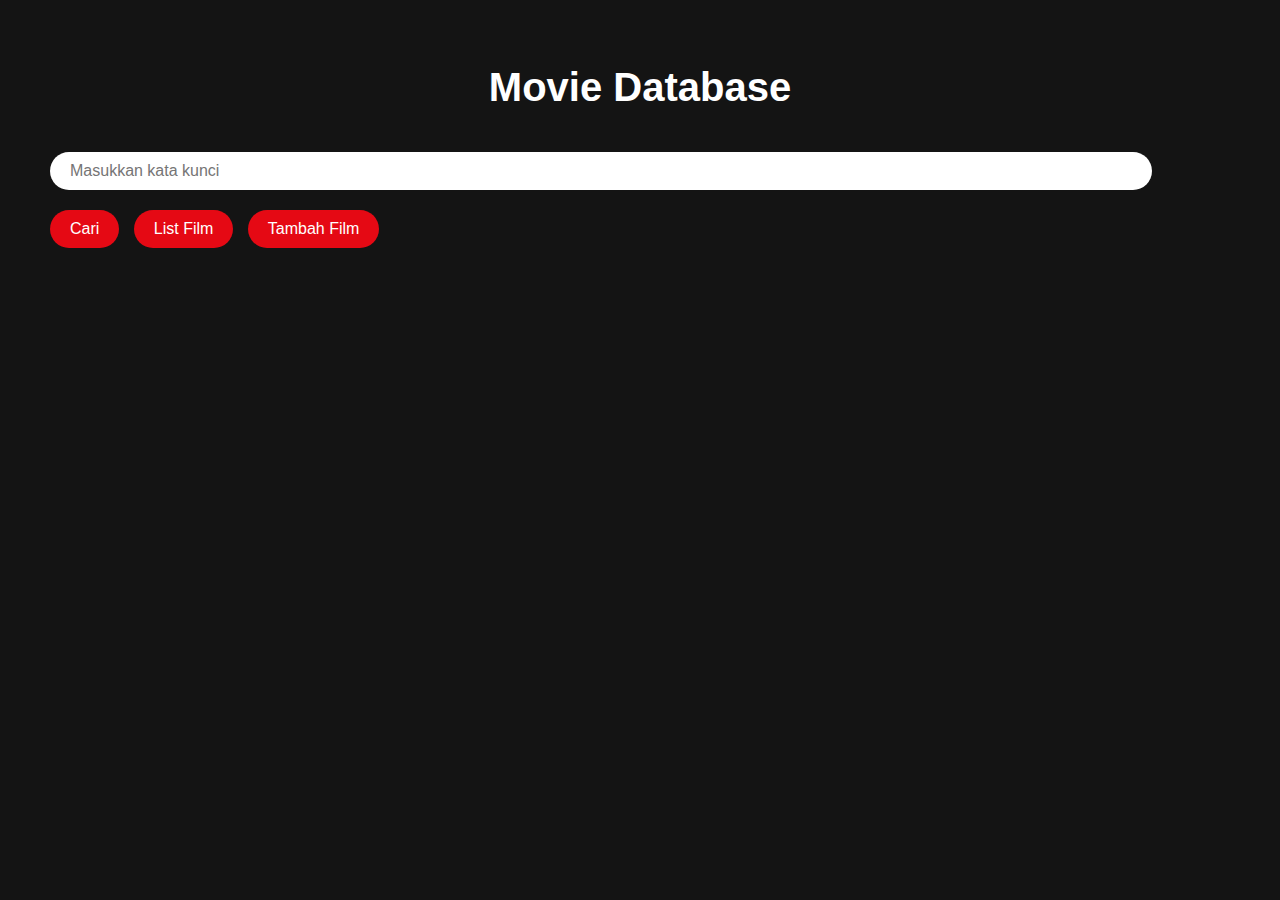
==== index.html @ 7d9f7913 "Add files via upload" ====
<!DOCTYPE html>
<html>

<head>
    <title>Movie Database</title>
    <style>
        /* Style untuk tampilan seperti Netflix */
        body {
            background-color: #141414;
            color: #fff;
            font-family: "Helvetica Neue", Helvetica, Arial, sans-serif;
            margin: 50px;
            padding: 0;
        }

        h1 {
            font-size: 40px;
            padding: 15px;
            text-align: center;
        }

        input[type="text"] {
            background-color: #fff;
            border: none;
            border-radius: 25px;
            font-size: 16px;
            padding: 10px 20px;
            margin-bottom: 20px;
            width: 90%;
            max-width: 100%;
        }

        button {
            background-color: #e50914;
            border: none;
            border-radius: 25px;
            color: #fff;
            cursor: pointer;
            font-size: 16px;
            padding: 10px 20px;
            margin-right: 10px;
        }

        button:hover {
            background-color: #b4060e;
        }

        #result {
            padding: 20px;
        }

        table {
            width: 100%;
            border-collapse: collapse;
            border-spacing: 0;
        }

        th,
        td {
            padding: 15px;
            text-align: left;
            border-bottom: 1px solid #ddd;
        }

        th {
            background-color: #e50914;
            color: #fff;
            font-weight: bold;
            text-transform: uppercase;
        }

        tr:hover {
            background-color: #333;
        }

        td:nth-child(1),
        th:nth-child(1) {
            width: 20%;
        }

        td:nth-child(2),
        th:nth-child(2) {
            width: 10%;
        }

        td:nth-child(3),
        th:nth-child(3) {
            width: 10%;
        }

        td:nth-child(4),
        th:nth-child(4) {
            width: 15%;
        }

        td:nth-child(5),
        th:nth-child(5) {
            width: 35%;
        }

        td:nth-child(6),
        th:nth-child(6) {
            width: 10%;
        }

        td:nth-child(7),
        th:nth-child(7) {
            width: 15%;
        }
    </style>
    <script>
        var movies = [
            {
                judul: "The Shawshank Redemption",
                genre: "Drama",
                tahun_rilis: 1994,
                sutradara: "Frank Darabont",
                sinopsis: "Two imprisoned men bond over a number of years, finding solace and eventual redemption through acts of common decency.",
                rating_imdb: 9.3,
                review: "Excellent movie with great performances."
            },
            {
                judul: "The Dark Knight",
                genre: "Action, Crime, Drama",
                tahun_rilis: 2008,
                sutradara: "Christopher Nolan",
                sinopsis: "When the menace known as The Joker wreaks havoc and chaos on the people of Gotham, Batman must accept one of the greatest psychological and physical tests of his ability to fight injustice.",
                rating_imdb: 9.0,
                review: "A thrilling superhero film with a brilliant performance by Heath Ledger."
            },
            {
                judul: "The Godfather",
                genre: "Crime, Drama",
                tahun_rilis: 1972,
                sutradara: "Francis Ford Coppola",
                sinopsis: "The aging patriarch of an organized crime dynasty transfers control of his clandestine empire to his reluctant son.",
                rating_imdb: 9.2,
                review: "A masterpiece that defined the crime genre."
            },
            {
                judul: "Pulp Fiction",
                genre: "Crime, Drama",
                tahun_rilis: 1994,
                sutradara: "Quentin Tarantino",
                sinopsis: "The lives of two mob hitmen, a boxer, a gangster and his wife, and a pair of diner bandits intertwine in four tales of violence and redemption.",
                rating_imdb: 8.9,
                review: "A stylish and unconventional film with memorable characters."
            },
            {
                judul: "Fight Club",
                genre: "Drama",
                tahun_rilis: 1999,
                sutradara: "David Fincher",
                sinopsis: "An insomniac office worker and a devil-may-care soapmaker form an underground fight club that evolves into something much, much more.",
                rating_imdb: 8.8,
                review: "A thought-provoking film that challenges societal norms."
            },
            {
                judul: "Forrest Gump",
                genre: "Drama, Romance",
                tahun_rilis: 1994,
                sutradara: "Robert Zemeckis",
                sinopsis: "The presidencies of Kennedy and Johnson, the Vietnam War, the Watergate scandal and other historical events unfold through the perspective of an Alabama man with an IQ of 75.",
                rating_imdb: 8.8,
                review: "A heartwarming film with an unforgettable character."
            },
            {
                judul: "Inception",
                genre: "Action, Adventure, Sci-Fi",
                tahun_rilis: 2010,
                sutradara: "Christopher Nolan",
                sinopsis: "A thief who steals corporate secrets through the use of dream-sharing technology is given the inverse task of planting an idea into the mind of a C.E.O.",
                rating_imdb: 8.7,
                review: "An intelligent and mind-bending film with stunning visuals."
            },
            {
                judul: "The Matrix",
                genre: "Action, Sci-Fi",
                tahun_rilis: 1999,
                sutradara: "Lana Wachowski, Lilly Wachowski",
                sinopsis: "A computer hacker learns from mysterious rebels about the true nature of his reality and his role in the war against its controllers.",
                rating_imdb: 8.7,
                review: "A groundbreaking film with groundbreaking visual effects."
            },
            {
                judul: "Goodfellas",
                genre: "Biography, Crime, Drama",
                tahun_rilis: 1990,
                sutradara: "Martin Scorsese",
                sinopsis: "The story of Henry Hill and his life in the mob, covering his relationship with his wife Karen Hill and his mob partners Jimmy Conway and Tommy DeVito.",
                rating_imdb: 8.7,
                review: "A gritty and compelling film about the mob."
            },
            {
                judul: "The Silence of the Lambs",
                genre: "Crime, Drama, Thriller",
                tahun_rilis: 1991,
                sutradara: "Jonathan Demme",
                sinopsis: "A young F.B.I. cadet must confide in an incarcerated and manipulative killer to receive his help on catching another serial killer who skins his victims.",
                rating_imdb: 8.6,
                review: "A suspenseful and chilling film with unforgettable performances."
            },
            {
                judul: "The Avengers",
                genre: "Action, Adventure, Sci-Fi",
                tahun_rilis: 2012,
                sutradara: "Joss Whedon",
                sinopsis: "Earth's mightiest heroes must come together and learn to fight as a team if they are going to stop the mischievous Loki and his alien army from enslaving humanity.",
                rating_imdb: 8.0,
                review: "An epic superhero team-up with thrilling action sequences."
            },
            {
                judul: "The Lion King",
                genre: "Animation, Adventure, Drama",
                tahun_rilis: 1994,
                sutradara: "Roger Allers, Rob Minkoff",
                sinopsis: "A young lion prince flees his kingdom after the murder of his father while learning the true meaning of responsibility and bravery.",
                rating_imdb: 8.5,
                review: "A classic animated film with memorable songs and characters."
            },
            {
                judul: "Interstellar",
                genre: "Adventure, Drama, Sci-Fi",
                tahun_rilis: 2014,
                sutradara: "Christopher Nolan",
                sinopsis: "A team of explorers travel through a wormhole in space in an attempt to ensure humanity's survival.",
                rating_imdb: 8.6,
                review: "A visually stunning and thought-provoking sci-fi masterpiece."
            },
            {
                judul: "Jurassic Park",
                genre: "Action, Adventure, Sci-Fi",
                tahun_rilis: 1993,
                sutradara: "Steven Spielberg",
                sinopsis: "During a preview tour, a theme park suffers a major power breakdown that allows its cloned dinosaur exhibits to run amok.",
                rating_imdb: 8.1,
                review: "A thrilling and groundbreaking film with realistic dinosaurs."
            },
            {
                judul: "Titanic",
                genre: "Drama, Romance",
                tahun_rilis: 1997,
                sutradara: "James Cameron",
                sinopsis: "A seventeen-year-old aristocrat falls in love with a kind but poor artist aboard the luxurious, ill-fated R.M.S. Titanic.",
                rating_imdb: 7.8,
                review: "A tragic and epic romance set against the backdrop of the Titanic."
            }
        ]; 

        // Fungsi untuk mencari film berdasarkan kata kunci
        function cariFilm() {
            var keyword = document.getElementById("keyword").value.toLowerCase();

            var result = document.getElementById("result");
            result.innerHTML = ""; // Reset hasil pencarian sebelumnya

            var filteredMovies = movies.filter(function (movie) {
                return (
                    movie.judul.toLowerCase().includes(keyword) ||
                    movie.genre.toLowerCase().includes(keyword) ||
                    movie.tahun_rilis.toString().includes(keyword) ||
                    movie.sutradara.toLowerCase().includes(keyword) ||
                    movie.sinopsis.toLowerCase().includes(keyword) ||
                    movie.rating_imdb.toString().includes(keyword) ||
                    movie.review.toLowerCase().includes(keyword)
                );
            });

            if (filteredMovies.length > 0) {
                result.innerHTML = `
                    <table>
                        <tr>
                            <th>Judul</th>
                            <th>Genre</th>
                            <th>Tahun Rilis</th>
                            <th>Sutradara</th>
                            <th>Sinopsis</th>
                            <th>Rating IMDb</th>
                            <th>Review</th>
                        </tr>
                        ${filteredMovies
                            .map(function (movie) {
                                return `
                                    <tr>
                                        <td>${movie.judul}</td>
                                        <td>${movie.genre}</td>
                                        <td>${movie.tahun_rilis}</td>
                                        <td>${movie.sutradara}</td>
                                        <td>${movie.sinopsis}</td>
                                        <td>${movie.rating_imdb}</td>
                                        <td>${movie.review}</td>
                                    </tr>
                                `;
                            })
                            .join("")}
                    </table>
                `;
            } else {
                result.innerHTML = "Tidak ada film yang sesuai.";
            }
        }

        // Fungsi untuk menampilkan semua film
        function tampilkanSemuaFilm() {
            var result = document.getElementById("result");
            result.innerHTML = ""; // Reset hasil pencarian sebelumnya

            if (movies.length > 0) {
                result.innerHTML = `
                    <table>
                        <tr>
                            <th>Judul</th>
                            <th>Genre</th>
                            <th>Tahun Rilis</th>
                            <th>Sutradara</th>
                            <th>Sinopsis</th>
                            <th>Rating IMDb</th>
                            <th>Review</th>
                        </tr>
                        ${movies
                            .map(function (movie) {
                                return `
                                    <tr>
                                        <td>${movie.judul}</td>
                                        <td>${movie.genre}</td>
                                        <td>${movie.tahun_rilis}</td>
                                        <td>${movie.sutradara}</td>
                                        <td>${movie.sinopsis}</td>
                                        <td>${movie.rating_imdb}</td>
                                        <td>${movie.review}</td>
                                    </tr>
                                `;
                            })
                            .join("")}
                    </table>
                `;
            } else {
                result.innerHTML = "Tidak ada film yang tersedia.";
            }
        }

        // Fungsi untuk menambahkan film baru
        function tambahFilm() {
            var judul = prompt("Masukkan judul film:");
            var genre = prompt("Masukkan genre film:");
            var tahun_rilis = prompt("Masukkan tahun rilis film:");
            var sutradara = prompt("Masukkan sutradara film:");
            var sinopsis = prompt("Masukkan sinopsis film:");
            var rating_imdb = prompt("Masukkan rating IMDb film:");
            var review = prompt("Masukkan review film:");

            var movie = {
                judul: judul,
                genre: genre,
                tahun_rilis: tahun_rilis,
                sutradara: sutradara,
                sinopsis: sinopsis,
                rating_imdb: rating_imdb,
                review: review
            };

            movies.push(movie);
        }
    </script>
</head>

<body>
    <h1>Movie Database</h1>

    <input type="text" id="keyword" placeholder="Masukkan kata kunci">
    <button onclick="cariFilm()">Cari</button>
    <button onclick="tampilkanSemuaFilm()">List Film</button>
    <button onclick="tambahFilm()">Tambah Film</button>

    <div id="result"></div>
</body>

</html>
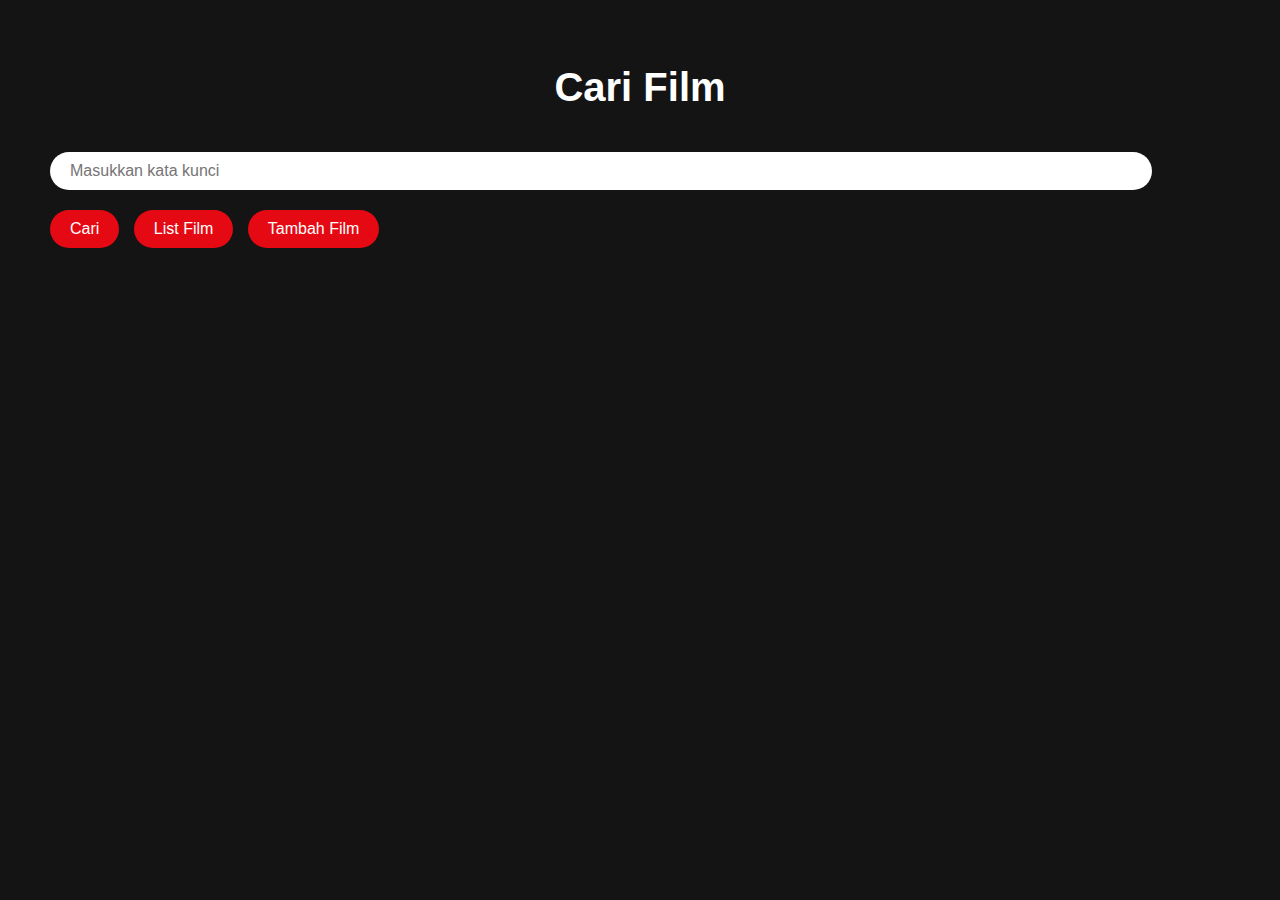
==== commit 29ec4d7a: "Update index.html" ====
--- a/index.html
+++ b/index.html
@@ -2,9 +2,8 @@
 <html>
 
 <head>
-    <title>Movie Database</title>
+    <title>Cari Film</title>
     <style>
-        /* Style untuk tampilan seperti Netflix */
         body {
             background-color: #141414;
             color: #fff;
@@ -365,7 +364,7 @@
 </head>
 
 <body>
-    <h1>Movie Database</h1>
+    <h1>Cari Film</h1>
 
     <input type="text" id="keyword" placeholder="Masukkan kata kunci">
     <button onclick="cariFilm()">Cari</button>
@@ -375,4 +374,4 @@
     <div id="result"></div>
 </body>
 
-</html>+</html>
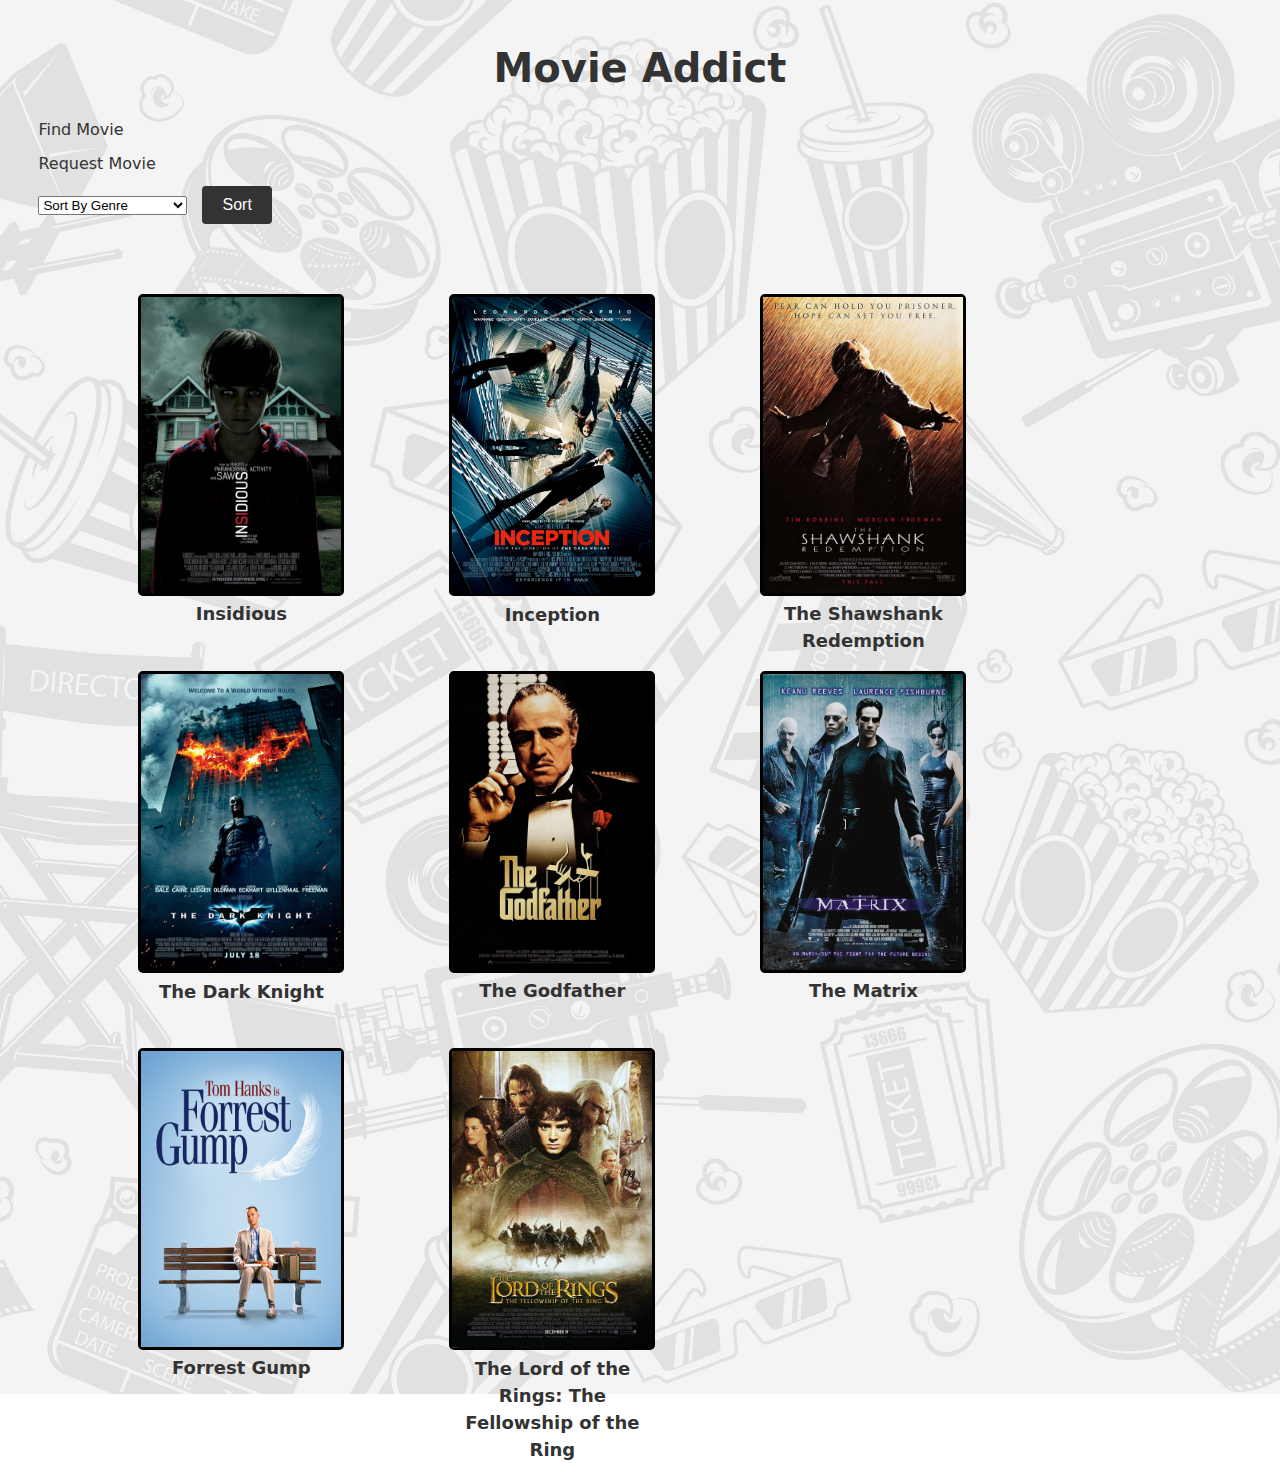
==== commit 08bcd77e: "Add files via upload" ====
--- a/index.html
+++ b/index.html
@@ -1,377 +1,71 @@
 <!DOCTYPE html>
 <html>
+<head>
+  <title>Movie Addict</title>
+  <link rel="stylesheet" href="style.css">
+</head>
+<body>
+  <h1>Movie Addict</h1>
+  <p><a href="search.html">Find Movie</a></p>
+  <p><a href="add.html">Request Movie</a></p>
+  <select id="sortOption">
+    <option value="genre">Sort By Genre</option>
+    <option value="rating">Sort By Rating</option>
+    <option value="year">Sort By Release Year</option>
+  </select>
+  <button onclick="sortFilms()">Sort</button>
 
-<head>
-    <title>Cari Film</title>
-    <style>
-        body {
-            background-color: #141414;
-            color: #fff;
-            font-family: "Helvetica Neue", Helvetica, Arial, sans-serif;
-            margin: 50px;
-            padding: 0;
-        }
+  <ul id="filmList">
+    <li><img src="insidious.jpg" alt="7.5" data-year="2010" width="200"><a href="detail.html?id=1">Insidious</a></li>
+    <li><img src="inception.jpg" alt="8.8" data-year="2010" width="200"><a href="detail.html?id=2">Inception</a></li>
+    <li><img src="shawshank.jpg" alt="9.3" data-year="1994" width="200" height="296"><a href="detail.html?id=3">The Shawshank Redemption</a></li>
+    <li><img src="dark_knight.jpg" alt="9.0" data-year="2008" width="200"><a href="detail.html?id=4">The Dark Knight</a></li>
+    <li><img src="godfather.jpg" alt="9.2" data-year="1972" width="200" height="296"><a href="detail.html?id=5">The Godfather</a></li>
+    <li><img src="matrix.jpg" alt="8.7" data-year="1999" width="200" height="296"><a href="detail.html?id=6">The Matrix</a></li>
+    <li><img src="forest_gump.jpg" alt="8.8" data-year="1994" width="200" height="296"><a href="detail.html?id=7">Forrest Gump</a></li>
+    <li><img src="tlotr.jpg" alt="8.8" data-year="2001" width="200"><a href="detail.html?id=8">The Lord of the Rings: The Fellowship of the Ring</a></li>
+  </ul>
 
-        h1 {
-            font-size: 40px;
-            padding: 15px;
-            text-align: center;
-        }
+  <script>
+    function sortFilms() {
+      var sortOption = document.getElementById("sortOption").value;
 
-        input[type="text"] {
-            background-color: #fff;
-            border: none;
-            border-radius: 25px;
-            font-size: 16px;
-            padding: 10px 20px;
-            margin-bottom: 20px;
-            width: 90%;
-            max-width: 100%;
-        }
+      var filmList = document.getElementById("filmList");
+      var films = Array.from(filmList.children);
 
-        button {
-            background-color: #e50914;
-            border: none;
-            border-radius: 25px;
-            color: #fff;
-            cursor: pointer;
-            font-size: 16px;
-            padding: 10px 20px;
-            margin-right: 10px;
-        }
+      if (sortOption === "genre") {
+        films.sort(function(a, b) {
+          var genreA = a.querySelector("a").innerText.toUpperCase();
+          var genreB = b.querySelector("a").innerText.toUpperCase();
 
-        button:hover {
-            background-color: #b4060e;
-        }
+          if (genreA < genreB) {
+            return -1;
+          }
+          if (genreA > genreB) {
+            return 1;
+          }
+          return 0;
+        });
+      } else if (sortOption === "rating") {
+        films.sort(function(a, b) {
+          var ratingA = parseFloat(a.querySelector("img").getAttribute("alt"));
+          var ratingB = parseFloat(b.querySelector("img").getAttribute("alt"));
 
-        #result {
-            padding: 20px;
-        }
+          return ratingB - ratingA;
+        });
+      } else if (sortOption === "year") {
+        films.sort(function(a, b) {
+          var yearA = parseInt(a.querySelector("img").getAttribute("data-year"));
+          var yearB = parseInt(b.querySelector("img").getAttribute("data-year"));
 
-        table {
-            width: 100%;
-            border-collapse: collapse;
-            border-spacing: 0;
-        }
+          return yearA - yearB;
+        });
+      }
 
-        th,
-        td {
-            padding: 15px;
-            text-align: left;
-            border-bottom: 1px solid #ddd;
-        }
-
-        th {
-            background-color: #e50914;
-            color: #fff;
-            font-weight: bold;
-            text-transform: uppercase;
-        }
-
-        tr:hover {
-            background-color: #333;
-        }
-
-        td:nth-child(1),
-        th:nth-child(1) {
-            width: 20%;
-        }
-
-        td:nth-child(2),
-        th:nth-child(2) {
-            width: 10%;
-        }
-
-        td:nth-child(3),
-        th:nth-child(3) {
-            width: 10%;
-        }
-
-        td:nth-child(4),
-        th:nth-child(4) {
-            width: 15%;
-        }
-
-        td:nth-child(5),
-        th:nth-child(5) {
-            width: 35%;
-        }
-
-        td:nth-child(6),
-        th:nth-child(6) {
-            width: 10%;
-        }
-
-        td:nth-child(7),
-        th:nth-child(7) {
-            width: 15%;
-        }
-    </style>
-    <script>
-        var movies = [
-            {
-                judul: "The Shawshank Redemption",
-                genre: "Drama",
-                tahun_rilis: 1994,
-                sutradara: "Frank Darabont",
-                sinopsis: "Two imprisoned men bond over a number of years, finding solace and eventual redemption through acts of common decency.",
-                rating_imdb: 9.3,
-                review: "Excellent movie with great performances."
-            },
-            {
-                judul: "The Dark Knight",
-                genre: "Action, Crime, Drama",
-                tahun_rilis: 2008,
-                sutradara: "Christopher Nolan",
-                sinopsis: "When the menace known as The Joker wreaks havoc and chaos on the people of Gotham, Batman must accept one of the greatest psychological and physical tests of his ability to fight injustice.",
-                rating_imdb: 9.0,
-                review: "A thrilling superhero film with a brilliant performance by Heath Ledger."
-            },
-            {
-                judul: "The Godfather",
-                genre: "Crime, Drama",
-                tahun_rilis: 1972,
-                sutradara: "Francis Ford Coppola",
-                sinopsis: "The aging patriarch of an organized crime dynasty transfers control of his clandestine empire to his reluctant son.",
-                rating_imdb: 9.2,
-                review: "A masterpiece that defined the crime genre."
-            },
-            {
-                judul: "Pulp Fiction",
-                genre: "Crime, Drama",
-                tahun_rilis: 1994,
-                sutradara: "Quentin Tarantino",
-                sinopsis: "The lives of two mob hitmen, a boxer, a gangster and his wife, and a pair of diner bandits intertwine in four tales of violence and redemption.",
-                rating_imdb: 8.9,
-                review: "A stylish and unconventional film with memorable characters."
-            },
-            {
-                judul: "Fight Club",
-                genre: "Drama",
-                tahun_rilis: 1999,
-                sutradara: "David Fincher",
-                sinopsis: "An insomniac office worker and a devil-may-care soapmaker form an underground fight club that evolves into something much, much more.",
-                rating_imdb: 8.8,
-                review: "A thought-provoking film that challenges societal norms."
-            },
-            {
-                judul: "Forrest Gump",
-                genre: "Drama, Romance",
-                tahun_rilis: 1994,
-                sutradara: "Robert Zemeckis",
-                sinopsis: "The presidencies of Kennedy and Johnson, the Vietnam War, the Watergate scandal and other historical events unfold through the perspective of an Alabama man with an IQ of 75.",
-                rating_imdb: 8.8,
-                review: "A heartwarming film with an unforgettable character."
-            },
-            {
-                judul: "Inception",
-                genre: "Action, Adventure, Sci-Fi",
-                tahun_rilis: 2010,
-                sutradara: "Christopher Nolan",
-                sinopsis: "A thief who steals corporate secrets through the use of dream-sharing technology is given the inverse task of planting an idea into the mind of a C.E.O.",
-                rating_imdb: 8.7,
-                review: "An intelligent and mind-bending film with stunning visuals."
-            },
-            {
-                judul: "The Matrix",
-                genre: "Action, Sci-Fi",
-                tahun_rilis: 1999,
-                sutradara: "Lana Wachowski, Lilly Wachowski",
-                sinopsis: "A computer hacker learns from mysterious rebels about the true nature of his reality and his role in the war against its controllers.",
-                rating_imdb: 8.7,
-                review: "A groundbreaking film with groundbreaking visual effects."
-            },
-            {
-                judul: "Goodfellas",
-                genre: "Biography, Crime, Drama",
-                tahun_rilis: 1990,
-                sutradara: "Martin Scorsese",
-                sinopsis: "The story of Henry Hill and his life in the mob, covering his relationship with his wife Karen Hill and his mob partners Jimmy Conway and Tommy DeVito.",
-                rating_imdb: 8.7,
-                review: "A gritty and compelling film about the mob."
-            },
-            {
-                judul: "The Silence of the Lambs",
-                genre: "Crime, Drama, Thriller",
-                tahun_rilis: 1991,
-                sutradara: "Jonathan Demme",
-                sinopsis: "A young F.B.I. cadet must confide in an incarcerated and manipulative killer to receive his help on catching another serial killer who skins his victims.",
-                rating_imdb: 8.6,
-                review: "A suspenseful and chilling film with unforgettable performances."
-            },
-            {
-                judul: "The Avengers",
-                genre: "Action, Adventure, Sci-Fi",
-                tahun_rilis: 2012,
-                sutradara: "Joss Whedon",
-                sinopsis: "Earth's mightiest heroes must come together and learn to fight as a team if they are going to stop the mischievous Loki and his alien army from enslaving humanity.",
-                rating_imdb: 8.0,
-                review: "An epic superhero team-up with thrilling action sequences."
-            },
-            {
-                judul: "The Lion King",
-                genre: "Animation, Adventure, Drama",
-                tahun_rilis: 1994,
-                sutradara: "Roger Allers, Rob Minkoff",
-                sinopsis: "A young lion prince flees his kingdom after the murder of his father while learning the true meaning of responsibility and bravery.",
-                rating_imdb: 8.5,
-                review: "A classic animated film with memorable songs and characters."
-            },
-            {
-                judul: "Interstellar",
-                genre: "Adventure, Drama, Sci-Fi",
-                tahun_rilis: 2014,
-                sutradara: "Christopher Nolan",
-                sinopsis: "A team of explorers travel through a wormhole in space in an attempt to ensure humanity's survival.",
-                rating_imdb: 8.6,
-                review: "A visually stunning and thought-provoking sci-fi masterpiece."
-            },
-            {
-                judul: "Jurassic Park",
-                genre: "Action, Adventure, Sci-Fi",
-                tahun_rilis: 1993,
-                sutradara: "Steven Spielberg",
-                sinopsis: "During a preview tour, a theme park suffers a major power breakdown that allows its cloned dinosaur exhibits to run amok.",
-                rating_imdb: 8.1,
-                review: "A thrilling and groundbreaking film with realistic dinosaurs."
-            },
-            {
-                judul: "Titanic",
-                genre: "Drama, Romance",
-                tahun_rilis: 1997,
-                sutradara: "James Cameron",
-                sinopsis: "A seventeen-year-old aristocrat falls in love with a kind but poor artist aboard the luxurious, ill-fated R.M.S. Titanic.",
-                rating_imdb: 7.8,
-                review: "A tragic and epic romance set against the backdrop of the Titanic."
-            }
-        ]; 
-
-        // Fungsi untuk mencari film berdasarkan kata kunci
-        function cariFilm() {
-            var keyword = document.getElementById("keyword").value.toLowerCase();
-
-            var result = document.getElementById("result");
-            result.innerHTML = ""; // Reset hasil pencarian sebelumnya
-
-            var filteredMovies = movies.filter(function (movie) {
-                return (
-                    movie.judul.toLowerCase().includes(keyword) ||
-                    movie.genre.toLowerCase().includes(keyword) ||
-                    movie.tahun_rilis.toString().includes(keyword) ||
-                    movie.sutradara.toLowerCase().includes(keyword) ||
-                    movie.sinopsis.toLowerCase().includes(keyword) ||
-                    movie.rating_imdb.toString().includes(keyword) ||
-                    movie.review.toLowerCase().includes(keyword)
-                );
-            });
-
-            if (filteredMovies.length > 0) {
-                result.innerHTML = `
-                    <table>
-                        <tr>
-                            <th>Judul</th>
-                            <th>Genre</th>
-                            <th>Tahun Rilis</th>
-                            <th>Sutradara</th>
-                            <th>Sinopsis</th>
-                            <th>Rating IMDb</th>
-                            <th>Review</th>
-                        </tr>
-                        ${filteredMovies
-                            .map(function (movie) {
-                                return `
-                                    <tr>
-                                        <td>${movie.judul}</td>
-                                        <td>${movie.genre}</td>
-                                        <td>${movie.tahun_rilis}</td>
-                                        <td>${movie.sutradara}</td>
-                                        <td>${movie.sinopsis}</td>
-                                        <td>${movie.rating_imdb}</td>
-                                        <td>${movie.review}</td>
-                                    </tr>
-                                `;
-                            })
-                            .join("")}
-                    </table>
-                `;
-            } else {
-                result.innerHTML = "Tidak ada film yang sesuai.";
-            }
-        }
-
-        // Fungsi untuk menampilkan semua film
-        function tampilkanSemuaFilm() {
-            var result = document.getElementById("result");
-            result.innerHTML = ""; // Reset hasil pencarian sebelumnya
-
-            if (movies.length > 0) {
-                result.innerHTML = `
-                    <table>
-                        <tr>
-                            <th>Judul</th>
-                            <th>Genre</th>
-                            <th>Tahun Rilis</th>
-                            <th>Sutradara</th>
-                            <th>Sinopsis</th>
-                            <th>Rating IMDb</th>
-                            <th>Review</th>
-                        </tr>
-                        ${movies
-                            .map(function (movie) {
-                                return `
-                                    <tr>
-                                        <td>${movie.judul}</td>
-                                        <td>${movie.genre}</td>
-                                        <td>${movie.tahun_rilis}</td>
-                                        <td>${movie.sutradara}</td>
-                                        <td>${movie.sinopsis}</td>
-                                        <td>${movie.rating_imdb}</td>
-                                        <td>${movie.review}</td>
-                                    </tr>
-                                `;
-                            })
-                            .join("")}
-                    </table>
-                `;
-            } else {
-                result.innerHTML = "Tidak ada film yang tersedia.";
-            }
-        }
-
-        // Fungsi untuk menambahkan film baru
-        function tambahFilm() {
-            var judul = prompt("Masukkan judul film:");
-            var genre = prompt("Masukkan genre film:");
-            var tahun_rilis = prompt("Masukkan tahun rilis film:");
-            var sutradara = prompt("Masukkan sutradara film:");
-            var sinopsis = prompt("Masukkan sinopsis film:");
-            var rating_imdb = prompt("Masukkan rating IMDb film:");
-            var review = prompt("Masukkan review film:");
-
-            var movie = {
-                judul: judul,
-                genre: genre,
-                tahun_rilis: tahun_rilis,
-                sutradara: sutradara,
-                sinopsis: sinopsis,
-                rating_imdb: rating_imdb,
-                review: review
-            };
-
-            movies.push(movie);
-        }
-    </script>
-</head>
-
-<body>
-    <h1>Cari Film</h1>
-
-    <input type="text" id="keyword" placeholder="Masukkan kata kunci">
-    <button onclick="cariFilm()">Cari</button>
-    <button onclick="tampilkanSemuaFilm()">List Film</button>
-    <button onclick="tambahFilm()">Tambah Film</button>
-
-    <div id="result"></div>
+      films.forEach(function(film) {
+        filmList.appendChild(film);
+      });
+    }
+  </script>
 </body>
-
 </html>
--- a/style.css
+++ b/style.css
@@ -0,0 +1,138 @@
+body, h1, h2, p, ul, li, form, input, textarea, button {
+  margin: 0;
+  padding: 0;
+  box-sizing: border-box;
+}
+
+body {
+  font-family: system-ui, -apple-system, BlinkMacSystemFont, 'Segoe UI', Roboto, Oxygen, Ubuntu, Cantarell, 'Open Sans', 'Helvetica Neue', sans-serif;
+  background-image: url("bg.jpg");
+  background-repeat: no-repeat;
+  background-size: cover;
+  color: #333;
+  line-height: 1.5;
+  margin: 3%;
+}
+
+.container {
+  max-width: 960px;
+  margin: 0 auto;
+  padding: 20px;
+}
+
+h1 {
+  font-size: 40px;
+  font-weight: bold;
+  margin-bottom: 20px;
+  text-align: center;
+}
+
+h2 {
+  font-size: 24px;
+  font-weight: bold;
+  margin-bottom: 10px;
+}
+
+p {
+  margin-bottom: 10px;
+}
+
+ul {
+  list-style: none;
+}
+
+a {
+  text-decoration: none;
+  color: #333;
+}
+
+a:hover {
+  text-decoration: underline;
+}
+
+input[type="text"],
+input[type="number"],
+textarea {
+  width: 100%;
+  padding: 10px;
+  margin-bottom: 10px;
+  border: 1px solid #ccc;
+  border-radius: 4px;
+  font-size: 16px;
+}
+
+button {
+  padding: 10px 20px;
+  background-color: #333;
+  color: #fff;
+  border: none;
+  border-radius: 4px;
+  font-size: 16px;
+  cursor: pointer;
+}
+
+button:hover {
+  background-color: #555;
+}
+
+/* list.html */
+#sortOption {
+  margin-right: 10px;
+}
+
+#filmList {
+  display: flex;
+  flex-wrap: wrap;
+}
+
+#filmList li {
+  width: 206px;
+  height: 302px;
+  margin: 70px 5px 5px 100px;
+  float: left;
+  border: 3px solid black;
+  border-radius: 5px;
+}
+
+#filmList li a {
+  display: block;
+  font-size: 18px;
+  font-weight: bold;
+  text-align: center;
+  
+}
+
+/* detail.html */
+.detail-container {
+  display: flex;
+  flex-wrap: wrap;
+}
+
+.detail-container h2 {
+  flex-basis: 100%;
+  margin-bottom: 10px;
+}
+
+.detail-container p {
+  flex-basis: 50%;
+}
+
+/* search.html */
+#searchResults {
+  display: flex;
+  flex-wrap: wrap;
+}
+
+#searchResults li {
+  width: calc(33.33% - 20px);
+  margin: 10px;
+  padding: 20px;
+  background-color: #fff;
+  box-shadow: 0 2px 4px rgba(0, 0, 0, 0.1);
+}
+
+/* add.html */
+form label {
+  display: block;
+  margin-bottom: 5px;
+}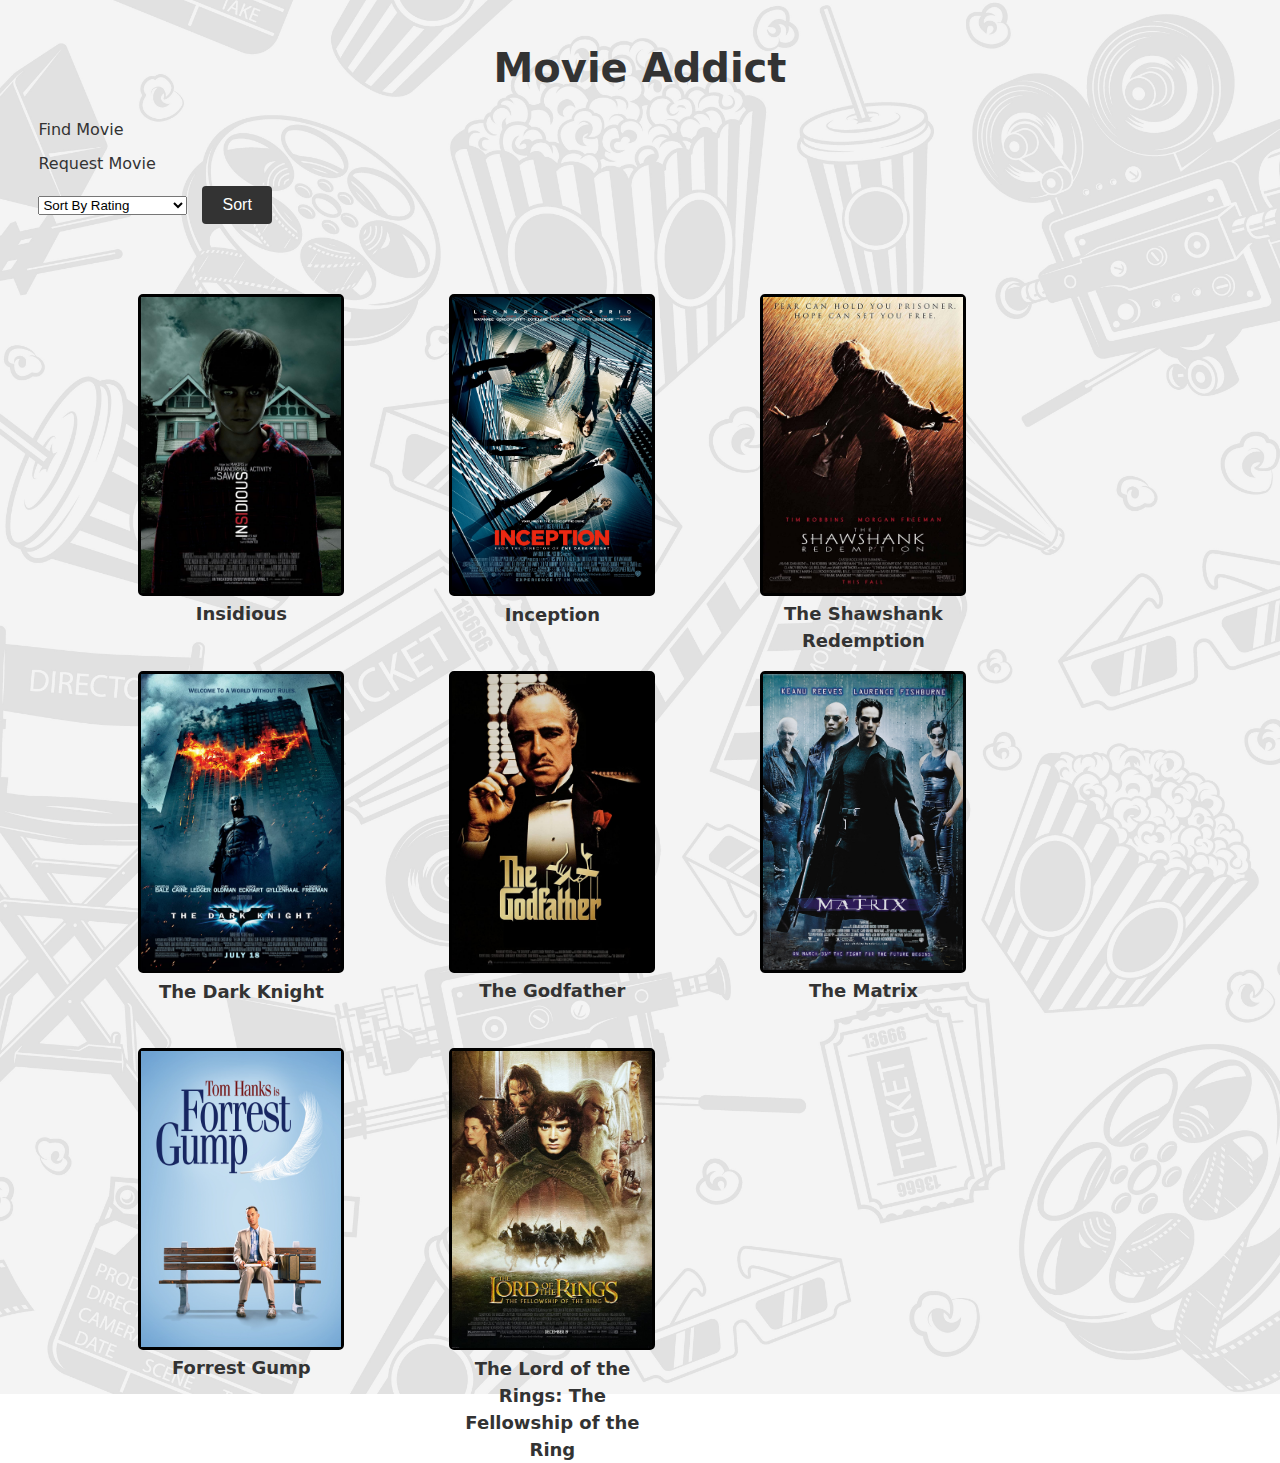
==== commit d5add996: "Add files via upload" ====
--- a/index.html
+++ b/index.html
@@ -9,7 +9,6 @@
   <p><a href="search.html">Find Movie</a></p>
   <p><a href="add.html">Request Movie</a></p>
   <select id="sortOption">
-    <option value="genre">Sort By Genre</option>
     <option value="rating">Sort By Rating</option>
     <option value="year">Sort By Release Year</option>
   </select>
@@ -33,20 +32,7 @@
       var filmList = document.getElementById("filmList");
       var films = Array.from(filmList.children);
 
-      if (sortOption === "genre") {
-        films.sort(function(a, b) {
-          var genreA = a.querySelector("a").innerText.toUpperCase();
-          var genreB = b.querySelector("a").innerText.toUpperCase();
-
-          if (genreA < genreB) {
-            return -1;
-          }
-          if (genreA > genreB) {
-            return 1;
-          }
-          return 0;
-        });
-      } else if (sortOption === "rating") {
+      if (sortOption === "rating") {
         films.sort(function(a, b) {
           var ratingA = parseFloat(a.querySelector("img").getAttribute("alt"));
           var ratingB = parseFloat(b.querySelector("img").getAttribute("alt"));
